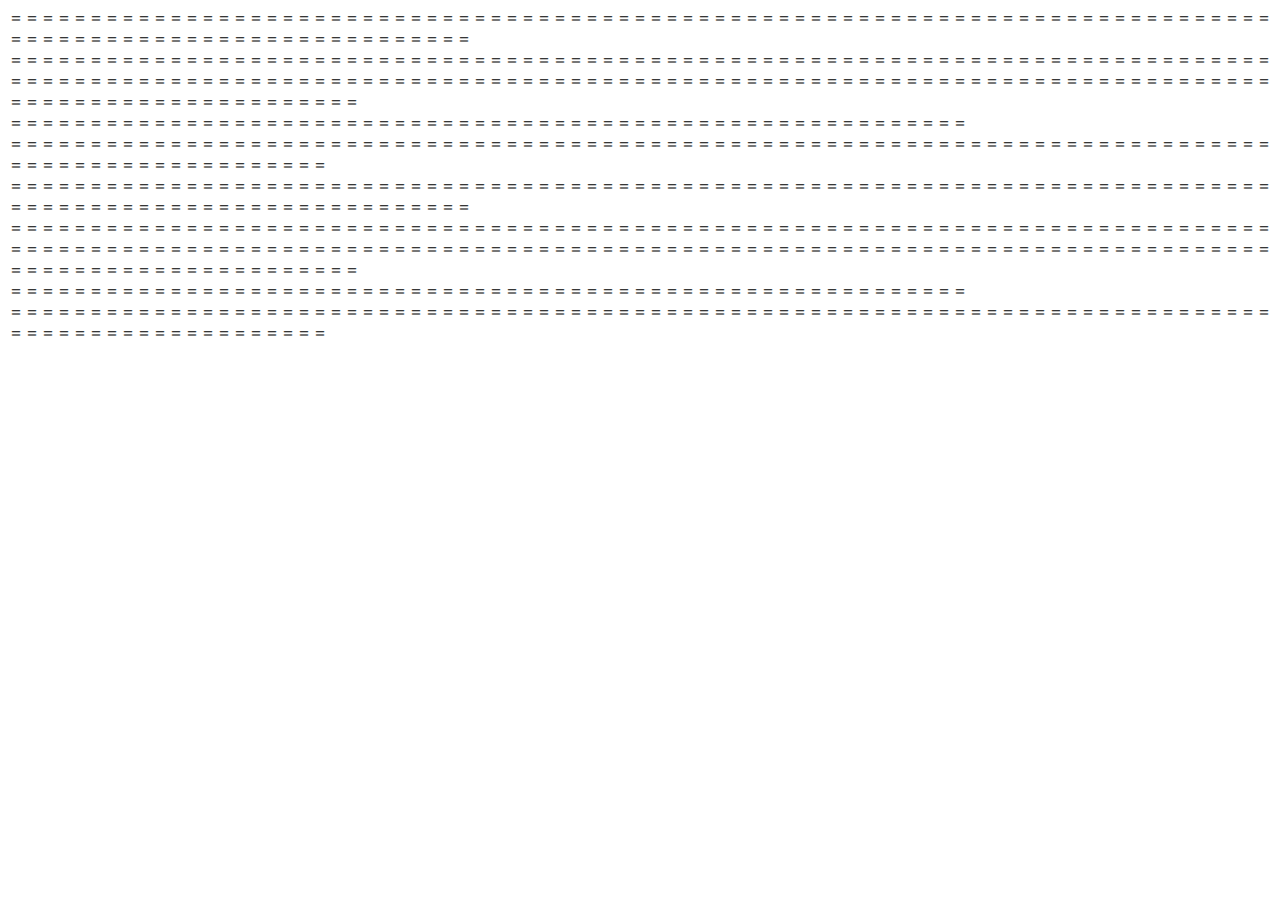
==== docs/index.html @ 9a2b372e "rename library js" ====
<!doctype html>
<html lang="ja">
<head>
  <meta charset="UTF-8">
  <meta name="viewport" content="width=device-width, initial-scale=1.0">
  <title>H2MDチュートリアル</title>
  <link rel="stylesheet" href="css/style.css">
  <link href="css/style.css">
  <!-- H2MDのライブラリを読み込みます。 -->
  <script src="libs/h2md.min.js"></script>
  <script>
    // Domの準備ができたら処理を実行します。
    window.addEventListener("DOMContentLoaded", function () {
      // H2MDを初期化します。
      var instance = new H2MD();

      // 動画を再生するcanvas要素を指定します。
      instance.canvas("player");

      // jsonpを指定します。
      instance.jsonp(true);

      // H2MD動画を読み込みます。「◯◯.h2md」の部分を指定します。
      instance.open('./h2md/movie.h2md', function () {
        // 動画の読み込みに成功したら、再生を開始します。
        instance.play();
      });

      // retina対応のための処理です。
      var canvas = document.getElementById("player");

      var height = canvas.getAttribute("height");
      var width = canvas.getAttribute("width");
      canvas.setAttribute("width", String(Math.round(width * 2)));
      canvas.setAttribute("height", String(Math.round(height * 2)));
      canvas.style.width = width + "px";
      canvas.style.height = height + "px";

    });
  </script>
</head>
<body>
<section>
  <div class="sampleBox1 box">
    ＝＝＝＝＝＝＝＝＝＝＝＝＝＝＝＝＝＝＝＝＝＝＝＝＝＝＝＝＝＝＝＝＝＝＝＝＝＝＝＝＝＝＝＝＝＝＝＝＝＝＝＝＝＝＝＝＝＝＝＝＝＝＝＝＝＝＝＝＝＝＝＝＝＝＝＝＝＝＝＝＝＝＝＝＝＝＝＝＝＝＝＝＝＝＝＝＝＝＝＝＝＝＝＝＝＝＝＝
  </div>
  <div class="sampleBox2 box">
    ＝＝＝＝＝＝＝＝＝＝＝＝＝＝＝＝＝＝＝＝＝＝＝＝＝＝＝＝＝＝＝＝＝＝＝＝＝＝＝＝＝＝＝＝＝＝＝＝＝＝＝＝＝＝＝＝＝＝＝＝＝＝＝＝＝＝＝＝＝＝＝＝＝＝＝＝＝＝＝＝＝＝＝＝＝＝＝＝＝＝＝＝＝＝＝＝＝＝＝＝＝＝＝＝＝＝＝＝＝＝＝＝＝＝＝＝＝＝＝＝＝＝＝＝＝＝＝＝＝＝＝＝＝＝＝＝＝＝＝＝＝＝＝＝＝＝＝＝＝＝＝＝＝＝＝＝＝＝＝＝＝＝＝＝＝＝＝＝＝＝＝＝＝＝＝＝＝＝＝＝
  </div>
  <div class="column">
    <div class="sampleBox3 box">
      ＝＝＝＝＝＝＝＝＝＝＝＝＝＝＝＝＝＝＝＝＝＝＝＝＝＝＝＝＝＝＝＝＝＝＝＝＝＝＝＝＝＝＝＝＝＝＝＝＝＝＝＝＝＝＝＝＝＝＝＝
    </div>
    <div class="sampleBox3 box">
      ＝＝＝＝＝＝＝＝＝＝＝＝＝＝＝＝＝＝＝＝＝＝＝＝＝＝＝＝＝＝＝＝＝＝＝＝＝＝＝＝＝＝＝＝＝＝＝＝＝＝＝＝＝＝＝＝＝＝＝＝＝＝＝＝＝＝＝＝＝＝＝＝＝＝＝＝＝＝＝＝＝＝＝＝＝＝＝＝＝＝＝＝＝＝＝＝＝＝＝
    </div>
  </div>
  <div class="sampleBox1 box">
    ＝＝＝＝＝＝＝＝＝＝＝＝＝＝＝＝＝＝＝＝＝＝＝＝＝＝＝＝＝＝＝＝＝＝＝＝＝＝＝＝＝＝＝＝＝＝＝＝＝＝＝＝＝＝＝＝＝＝＝＝＝＝＝＝＝＝＝＝＝＝＝＝＝＝＝＝＝＝＝＝＝＝＝＝＝＝＝＝＝＝＝＝＝＝＝＝＝＝＝＝＝＝＝＝＝＝＝＝
  </div>
  <div class="sampleBox2 box">
    ＝＝＝＝＝＝＝＝＝＝＝＝＝＝＝＝＝＝＝＝＝＝＝＝＝＝＝＝＝＝＝＝＝＝＝＝＝＝＝＝＝＝＝＝＝＝＝＝＝＝＝＝＝＝＝＝＝＝＝＝＝＝＝＝＝＝＝＝＝＝＝＝＝＝＝＝＝＝＝＝＝＝＝＝＝＝＝＝＝＝＝＝＝＝＝＝＝＝＝＝＝＝＝＝＝＝＝＝＝＝＝＝＝＝＝＝＝＝＝＝＝＝＝＝＝＝＝＝＝＝＝＝＝＝＝＝＝＝＝＝＝＝＝＝＝＝＝＝＝＝＝＝＝＝＝＝＝＝＝＝＝＝＝＝＝＝＝＝＝＝＝＝＝＝＝＝＝＝＝＝
  </div>
  <div class="column">
    <div class="sampleBox3 box">
      ＝＝＝＝＝＝＝＝＝＝＝＝＝＝＝＝＝＝＝＝＝＝＝＝＝＝＝＝＝＝＝＝＝＝＝＝＝＝＝＝＝＝＝＝＝＝＝＝＝＝＝＝＝＝＝＝＝＝＝＝
    </div>
    <div class="sampleBox3 box">
      ＝＝＝＝＝＝＝＝＝＝＝＝＝＝＝＝＝＝＝＝＝＝＝＝＝＝＝＝＝＝＝＝＝＝＝＝＝＝＝＝＝＝＝＝＝＝＝＝＝＝＝＝＝＝＝＝＝＝＝＝＝＝＝＝＝＝＝＝＝＝＝＝＝＝＝＝＝＝＝＝＝＝＝＝＝＝＝＝＝＝＝＝＝＝＝＝＝＝＝
    </div>
  </div>
  <div class="movieFrame">
    <a href="http://www.yahoo.co.jp/" target="_blank">
      <!-- 動画を再生するcanvas要素です。要素のID、動画の幅と高さを指定します。 -->
      <canvas id="player" width="320" height="180">
      </canvas>
    </a>
  </div>
</section>
</body>
</html>
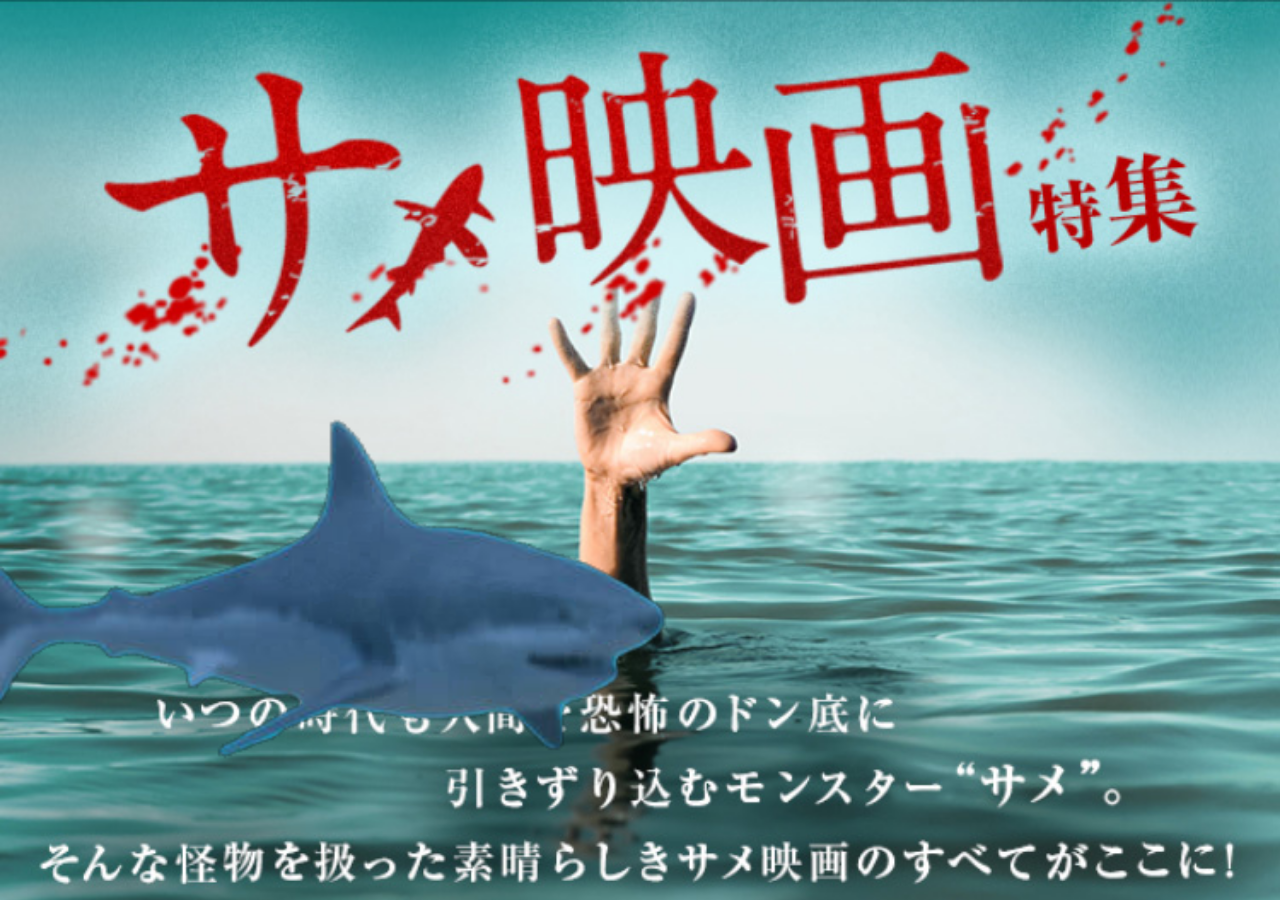
==== commit 2fa1fca4: "update tutorial" ====
--- a/docs/index.html
+++ b/docs/index.html
@@ -15,10 +15,7 @@
       var instance = new H2MD();
 
       // 動画を再生するcanvas要素を指定します。
-      instance.canvas("player");
-
-      // jsonpを指定します。
-      instance.jsonp(true);
+      instance.canvas("canvas");
 
       // H2MD動画を読み込みます。「◯◯.h2md」の部分を指定します。
       instance.open('./h2md/movie.h2md', function () {
@@ -26,56 +23,38 @@
         instance.play();
       });
 
-      // retina対応のための処理です。
-      var canvas = document.getElementById("player");
+      // ループ指定します。
+      instance.loop(0);
 
-      var height = canvas.getAttribute("height");
-      var width = canvas.getAttribute("width");
-      canvas.setAttribute("width", String(Math.round(width * 2)));
-      canvas.setAttribute("height", String(Math.round(height * 2)));
-      canvas.style.width = width + "px";
-      canvas.style.height = height + "px";
+      // リサイズ処理を行います。
+      resize();
+      // ウインドウのサイズが変わる度に、リサイズ処理を実行します。
+      window.addEventListener("resize", resize);
 
     });
+
+    // canvasのリサイズ処理です。
+    function resize() {
+      // retina対応のための処理です。
+      var canvas = document.getElementById("canvas");
+
+      // 動画の幅
+      var movieWidth = 640;
+      // 動画の高さ
+      var movieHeight = 700;
+      // canvas要素を全画面に広げる
+      canvas.style.width = window.innerWidth + "px";
+      canvas.style.height = window.innerWidth * movieHeight / movieWidth + "px";
+    }
+
   </script>
 </head>
 <body>
-<section>
-  <div class="sampleBox1 box">
-    ＝＝＝＝＝＝＝＝＝＝＝＝＝＝＝＝＝＝＝＝＝＝＝＝＝＝＝＝＝＝＝＝＝＝＝＝＝＝＝＝＝＝＝＝＝＝＝＝＝＝＝＝＝＝＝＝＝＝＝＝＝＝＝＝＝＝＝＝＝＝＝＝＝＝＝＝＝＝＝＝＝＝＝＝＝＝＝＝＝＝＝＝＝＝＝＝＝＝＝＝＝＝＝＝＝＝＝＝
-  </div>
-  <div class="sampleBox2 box">
-    ＝＝＝＝＝＝＝＝＝＝＝＝＝＝＝＝＝＝＝＝＝＝＝＝＝＝＝＝＝＝＝＝＝＝＝＝＝＝＝＝＝＝＝＝＝＝＝＝＝＝＝＝＝＝＝＝＝＝＝＝＝＝＝＝＝＝＝＝＝＝＝＝＝＝＝＝＝＝＝＝＝＝＝＝＝＝＝＝＝＝＝＝＝＝＝＝＝＝＝＝＝＝＝＝＝＝＝＝＝＝＝＝＝＝＝＝＝＝＝＝＝＝＝＝＝＝＝＝＝＝＝＝＝＝＝＝＝＝＝＝＝＝＝＝＝＝＝＝＝＝＝＝＝＝＝＝＝＝＝＝＝＝＝＝＝＝＝＝＝＝＝＝＝＝＝＝＝＝＝＝
-  </div>
-  <div class="column">
-    <div class="sampleBox3 box">
-      ＝＝＝＝＝＝＝＝＝＝＝＝＝＝＝＝＝＝＝＝＝＝＝＝＝＝＝＝＝＝＝＝＝＝＝＝＝＝＝＝＝＝＝＝＝＝＝＝＝＝＝＝＝＝＝＝＝＝＝＝
-    </div>
-    <div class="sampleBox3 box">
-      ＝＝＝＝＝＝＝＝＝＝＝＝＝＝＝＝＝＝＝＝＝＝＝＝＝＝＝＝＝＝＝＝＝＝＝＝＝＝＝＝＝＝＝＝＝＝＝＝＝＝＝＝＝＝＝＝＝＝＝＝＝＝＝＝＝＝＝＝＝＝＝＝＝＝＝＝＝＝＝＝＝＝＝＝＝＝＝＝＝＝＝＝＝＝＝＝＝＝＝
-    </div>
-  </div>
-  <div class="sampleBox1 box">
-    ＝＝＝＝＝＝＝＝＝＝＝＝＝＝＝＝＝＝＝＝＝＝＝＝＝＝＝＝＝＝＝＝＝＝＝＝＝＝＝＝＝＝＝＝＝＝＝＝＝＝＝＝＝＝＝＝＝＝＝＝＝＝＝＝＝＝＝＝＝＝＝＝＝＝＝＝＝＝＝＝＝＝＝＝＝＝＝＝＝＝＝＝＝＝＝＝＝＝＝＝＝＝＝＝＝＝＝＝
-  </div>
-  <div class="sampleBox2 box">
-    ＝＝＝＝＝＝＝＝＝＝＝＝＝＝＝＝＝＝＝＝＝＝＝＝＝＝＝＝＝＝＝＝＝＝＝＝＝＝＝＝＝＝＝＝＝＝＝＝＝＝＝＝＝＝＝＝＝＝＝＝＝＝＝＝＝＝＝＝＝＝＝＝＝＝＝＝＝＝＝＝＝＝＝＝＝＝＝＝＝＝＝＝＝＝＝＝＝＝＝＝＝＝＝＝＝＝＝＝＝＝＝＝＝＝＝＝＝＝＝＝＝＝＝＝＝＝＝＝＝＝＝＝＝＝＝＝＝＝＝＝＝＝＝＝＝＝＝＝＝＝＝＝＝＝＝＝＝＝＝＝＝＝＝＝＝＝＝＝＝＝＝＝＝＝＝＝＝＝＝＝
-  </div>
-  <div class="column">
-    <div class="sampleBox3 box">
-      ＝＝＝＝＝＝＝＝＝＝＝＝＝＝＝＝＝＝＝＝＝＝＝＝＝＝＝＝＝＝＝＝＝＝＝＝＝＝＝＝＝＝＝＝＝＝＝＝＝＝＝＝＝＝＝＝＝＝＝＝
-    </div>
-    <div class="sampleBox3 box">
-      ＝＝＝＝＝＝＝＝＝＝＝＝＝＝＝＝＝＝＝＝＝＝＝＝＝＝＝＝＝＝＝＝＝＝＝＝＝＝＝＝＝＝＝＝＝＝＝＝＝＝＝＝＝＝＝＝＝＝＝＝＝＝＝＝＝＝＝＝＝＝＝＝＝＝＝＝＝＝＝＝＝＝＝＝＝＝＝＝＝＝＝＝＝＝＝＝＝＝＝
-    </div>
-  </div>
-  <div class="movieFrame">
-    <a href="http://www.yahoo.co.jp/" target="_blank">
-      <!-- 動画を再生するcanvas要素です。要素のID、動画の幅と高さを指定します。 -->
-      <canvas id="player" width="320" height="180">
-      </canvas>
-    </a>
-  </div>
-</section>
+
+<div class="movieFrame">
+  <!-- 動画を再生するcanvas要素です。要素のID、動画の幅と高さを指定します。 -->
+  <canvas id="canvas" width="640" height="700">
+  </canvas>
+</div>
 </body>
 </html>--- a/docs/css/style.css
+++ b/docs/css/style.css
@@ -0,0 +1,19 @@
+html, body {
+  width: 100%;
+  height: 100%;
+  margin: 0;
+  padding: 0;
+}
+
+body {
+  background-image: url(../images/bg.jpg);
+  background-size: cover;
+  background-position: 50% 0;
+  overflow-x: hidden;
+}
+
+.movieFrame {
+  position: fixed;
+  top: 0;
+  left: 0;
+}
--- a/docs/css/style.css
+++ b/docs/css/style.css
@@ -0,0 +1,19 @@
+html, body {
+  width: 100%;
+  height: 100%;
+  margin: 0;
+  padding: 0;
+}
+
+body {
+  background-image: url(../images/bg.jpg);
+  background-size: cover;
+  background-position: 50% 0;
+  overflow-x: hidden;
+}
+
+.movieFrame {
+  position: fixed;
+  top: 0;
+  left: 0;
+}
